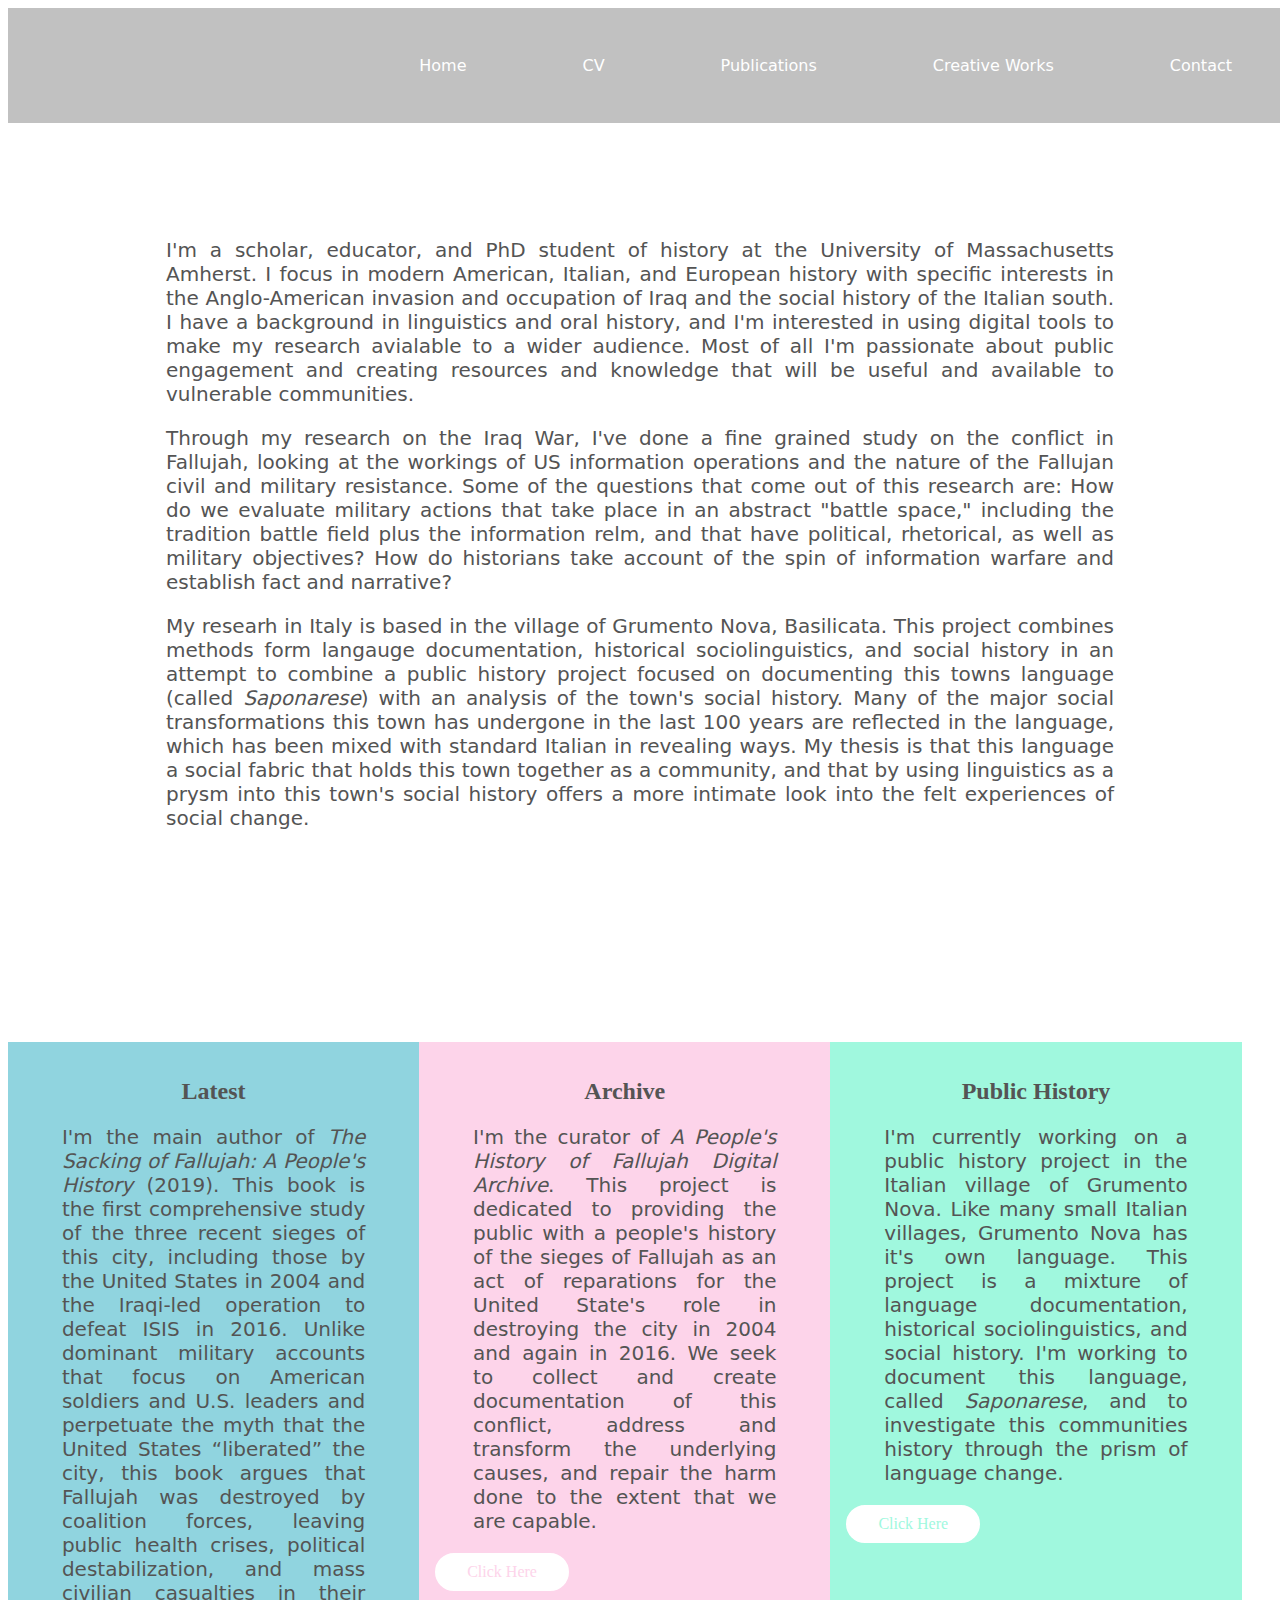
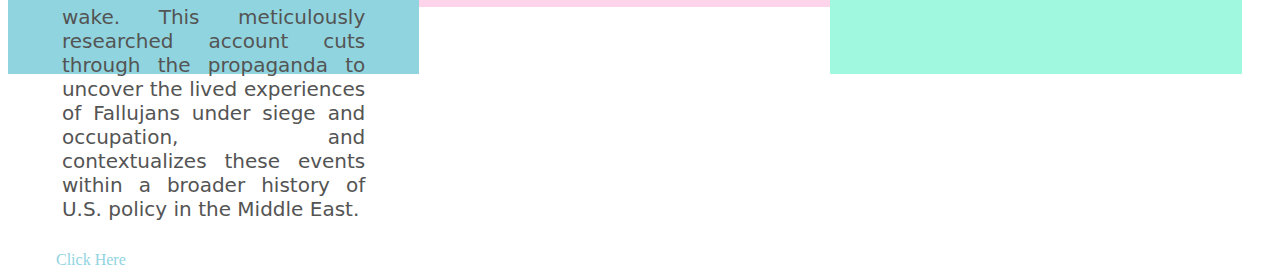
==== index.html @ 338105e7 "Dreamweaver Day 1" ====
<!doctype html>
<html>
<head>
<meta charset="UTF-8">
<title>Ross Caputi: Research, Writings, and Art</title>
 <link rel="stylesheet" href="style.css">   
</head>

<body>
    <header>
        <nav class="site-nav">
            <ul>
                <li><a href="http://www.rosscaputi.com/cv">Home</a></li>
                <li><a href="#">CV</a></li>
                <li><a href="#">Publications</a></li>
                <li><a href="#">Creative Works</a></li>
                <li><a href="#">Contact</a></li>
            </ul>
        </nav>
    </header>
    </br>
    <main>
        <div class="main">
            <p>I'm a scholar, educator, and PhD student of history at the University of Massachusetts Amherst. I focus in modern American, Italian, and European history with specific interests in the Anglo-American invasion and occupation of Iraq and the social history of the Italian south. I have a background in linguistics and oral history, and I'm interested in using digital tools to make my research avialable to a wider audience. Most of all I'm passionate about public engagement and creating resources and knowledge that will be useful and available to vulnerable communities.</p>
            <p>Through my research on the Iraq War, I've done a fine grained study on the conflict in Fallujah, looking at the workings of US information operations and the nature of the Fallujan civil and military resistance. Some of the questions that come out of this research are: How do we evaluate military actions that take place in an abstract "battle space," including the tradition battle field plus the information relm, and that have political, rhetorical, as well as military objectives? How do historians take account of the spin of information warfare and establish fact and narrative?</p>
            <p>My researh in Italy is based in the village of Grumento Nova, Basilicata. This project combines methods form langauge documentation, historical sociolinguistics, and social history in an attempt to combine a public history project focused on documenting this towns language &#40;called <i>Saponarese</i>&#41; with an analysis of the town's social history. Many of the major social transformations this town has undergone in the last 100 years are reflected in the language, which has been mixed with standard Italian in revealing ways. My thesis is that this language a social fabric that holds this town together as a community, and that by using linguistics as a prysm into this town's social history offers a more intimate look into the felt experiences of social change. </p>
            
        </div>
        <div class="row">
        <div class="sidebar">
            <h2>Latest</h2>
            <p>I'm the main author of <i>The Sacking of Fallujah: A People's History</i> &#40;2019&#41;. This book is the first comprehensive study of the three recent sieges of this city, including those by the United States in 2004 and the Iraqi-led operation to defeat ISIS in 2016. Unlike dominant military accounts that focus on American soldiers and U.S. leaders and perpetuate the myth that the United States “liberated” the city, this book argues that Fallujah was destroyed by coalition forces, leaving public health crises, political destabilization, and mass civilian casualties in their wake. This meticulously researched account cuts through the propaganda to uncover the lived experiences of Fallujans under siege and occupation, and contextualizes these events within a broader history of U.S. policy in the Middle East. </p>
            <a href="https://www.umass.edu/umpress/title/sacking-fallujah" class="button">Click Here</a>
        </div>
        <div class="sidebar1">
            <h2>Archive</h2>
            <p>I'm the curator of <i>A People's History of Fallujah Digital Archive</i>. This project is dedicated to providing the public with a people's history of the sieges of Fallujah as an act of reparations for the United State's role in destroying the city in 2004 and again in 2016. We seek to collect and create documentation of this conflict, address and transform the underlying causes, and repair the harm done to the extent that we are capable.</p>
            <a href="https://www.peopleshistoryfallujah.org/" class="button">Click Here</a>
        </div>
        <div class="sidebar2">
            <h2>Public History</h2>
            <p>I'm currently working on a public history project in the Italian village of Grumento Nova. Like many small Italian villages, Grumento Nova has it's own language. This project is a mixture of language documentation, historical sociolinguistics, and social history. I'm working to document this language, called <i>Saponarese</i>, and to investigate this communities history through the prism of language change.  </p>
            <a href="" class="button">Click Here</a>
        </div>
        </div>
    </main>
</body>
</html>
---- style.css ----
@charset "UTF-8";
/* CSS Document */
.site-nav {
    float:right;
    z-index: 400;
    display:block;
}
.site-nav ul li a {
    padding:1.5em;
    font-family: "Lucida Grande", "Lucida Sans Unicode", "Lucida Sans", "DejaVu Sans", Verdana, "sans-serif";
    color:#FFFFFF
}

.site-nav ul li {
    display: inline-block
}

.site-nav li {
    padding:2em;
}

header {
    background: #C1C1C1;
    width: 100%;
    position: absolute;
}


img {
    width: 100%;
    max-width: 100%;
    height:auto;
    vertical-align: middle;
}

h1 {
    color: #B20000;
    text-transform: none;
    font-size: 2em;
    letter-spacing: 0em;
}
H2 {
    color:#545454;
    text-align: center;
}

h3 {
    color:#545454;
    text-align: center;
}

p {
    align-content: center;
    margin-left: auto;
    margin-right: auto;
    font-size: 1.25em;
    font-family: "Lucida Grande", "Lucida Sans Unicode", "Lucida Sans", "DejaVu Sans", Verdana, "sans-serif";
    color:#545454;
    text-align: justify;
}


a:link {
    color:#4D4D4D;
    font-weight: 200;
    text-decoration: none
}

a:hover {
    color:#FBFBFB
}
.main {
    
    padding:12em 5em 12em 5em;
    display:block;
    hight: 100px;
    position:relative;
    text-justify: inter-word;
    width:75%;
    margin-left: auto;
    margin-right: auto;
}
    


.row:before, .row:after {
    content:"";
    display:table;
}

.row:after {
    clear:both;
}

.row {
    margin-left: auto;
    margin-right: auto;
}

.row p {
    position:relative;
    width: 80%;
    text-align: justify;
    align-self: center;    
}

.sidebar {
    float:left;
    width: 30%;
    height: 600px;
    padding:1em;
    background-color: #90D4DF;
    background-size: cover;
    position:relative;
    display: block;
}

.button {
    border: 2px #FFFFFF solid;
    padding: 8px 30px;
    border-radius: 30px;
    color: #FFFFFF;
    text-decoration: none;
    background-color: #FFFFFF;
    display: table-cell;
    vertical-align: bottom;

}

.sidebar a {
    color: #90D4DF;
    position: relative;
}


.sidebar1 {
    float:left;
    hight: 600px;
    width: 30%;
    padding: 1em;
    background-size: cover;
    background-color: #FDD4EA;
    position:relative;
    display:block;
}

.sidebar1 a {
    color: #FDD4EA;
}

.sidebar2 {
    float:left;
    width: 30%;
    height: 600px;
    padding: 1em;
    background-color: #A0F8DE;
    background-size: cover;
    postion:relative;
    display:block;
}

.sidebar2 a {
    color: #A0F8DE;
}
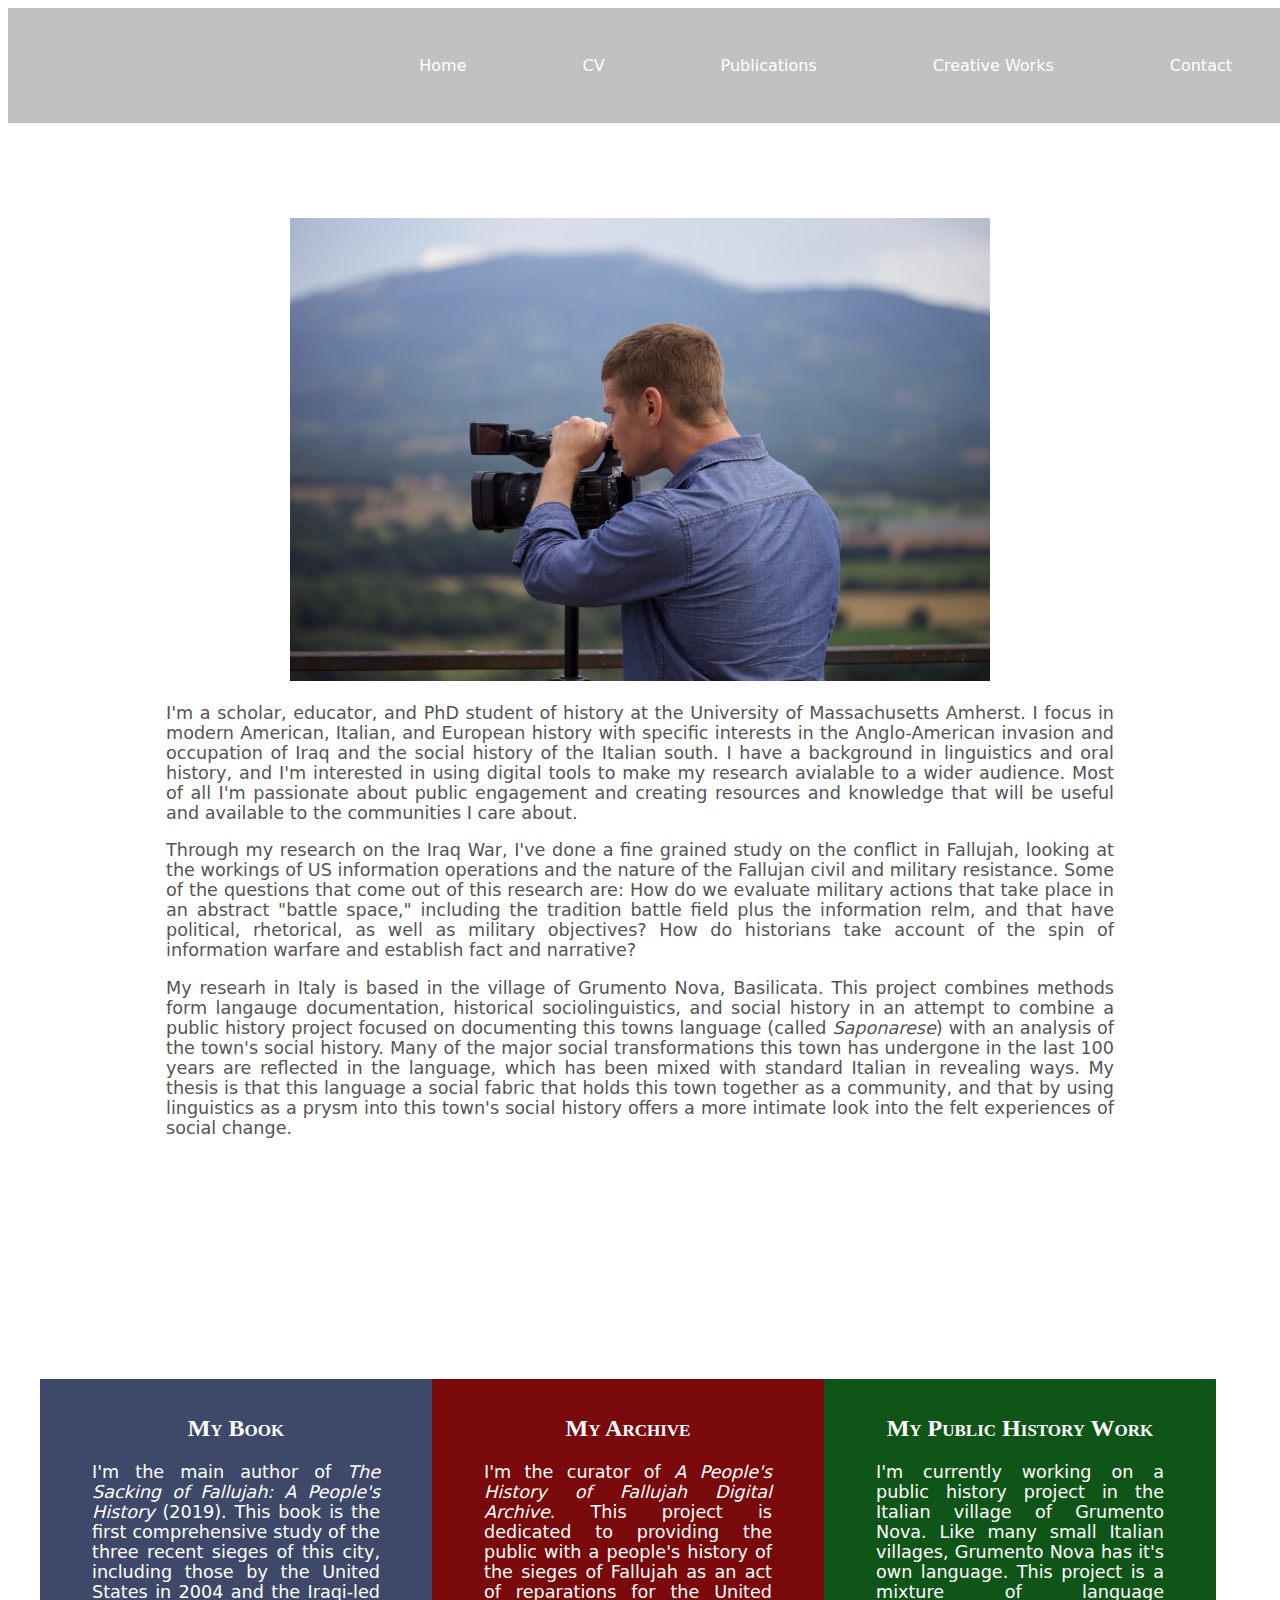
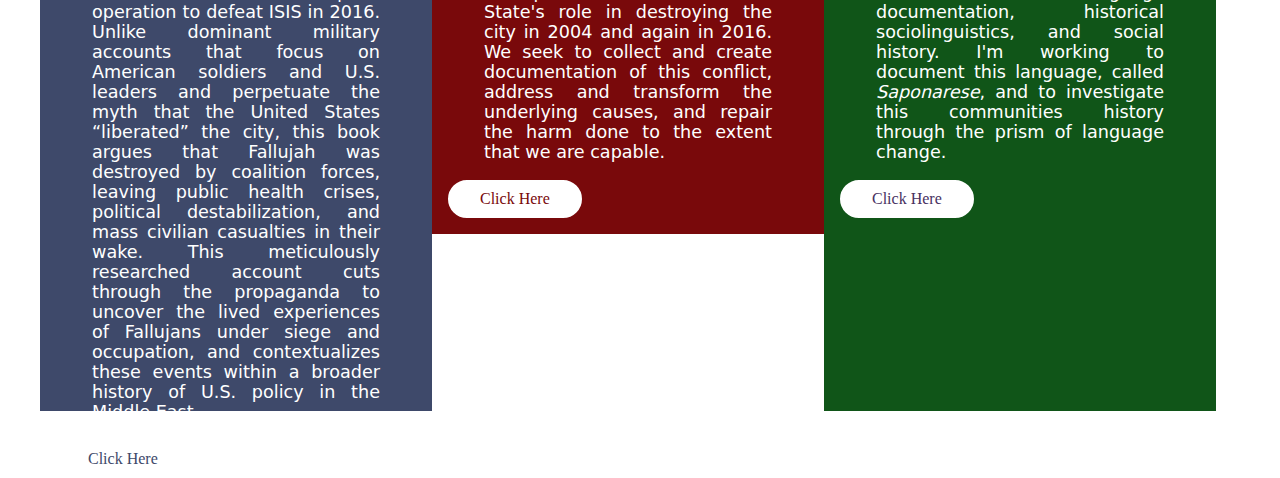
==== commit 7f36335f: "DreamWeaver day 2" ====
--- a/index.html
+++ b/index.html
@@ -10,8 +10,8 @@
     <header>
         <nav class="site-nav">
             <ul>
-                <li><a href="http://www.rosscaputi.com/cv">Home</a></li>
-                <li><a href="#">CV</a></li>
+                <li><a href="professional_site/index.html">Home</a></li>
+                <li><a href="professional_site/cv.html">CV</a></li>
                 <li><a href="#">Publications</a></li>
                 <li><a href="#">Creative Works</a></li>
                 <li><a href="#">Contact</a></li>
@@ -20,25 +20,27 @@
     </header>
     </br>
     <main>
-        <div class="main">
-            <p>I'm a scholar, educator, and PhD student of history at the University of Massachusetts Amherst. I focus in modern American, Italian, and European history with specific interests in the Anglo-American invasion and occupation of Iraq and the social history of the Italian south. I have a background in linguistics and oral history, and I'm interested in using digital tools to make my research avialable to a wider audience. Most of all I'm passionate about public engagement and creating resources and knowledge that will be useful and available to vulnerable communities.</p>
+        
+        <div class="main">    
+            <center><img src="images/profile.jpeg" width="700" height="463" alt="profile pic" /></center>
+            <p>I'm a scholar, educator, and PhD student of history at the University of Massachusetts Amherst. I focus in modern American, Italian, and European history with specific interests in the Anglo-American invasion and occupation of Iraq and the social history of the Italian south. I have a background in linguistics and oral history, and I'm interested in using digital tools to make my research avialable to a wider audience. Most of all I'm passionate about public engagement and creating resources and knowledge that will be useful and available to the communities I care about.</p>
             <p>Through my research on the Iraq War, I've done a fine grained study on the conflict in Fallujah, looking at the workings of US information operations and the nature of the Fallujan civil and military resistance. Some of the questions that come out of this research are: How do we evaluate military actions that take place in an abstract "battle space," including the tradition battle field plus the information relm, and that have political, rhetorical, as well as military objectives? How do historians take account of the spin of information warfare and establish fact and narrative?</p>
             <p>My researh in Italy is based in the village of Grumento Nova, Basilicata. This project combines methods form langauge documentation, historical sociolinguistics, and social history in an attempt to combine a public history project focused on documenting this towns language &#40;called <i>Saponarese</i>&#41; with an analysis of the town's social history. Many of the major social transformations this town has undergone in the last 100 years are reflected in the language, which has been mixed with standard Italian in revealing ways. My thesis is that this language a social fabric that holds this town together as a community, and that by using linguistics as a prysm into this town's social history offers a more intimate look into the felt experiences of social change. </p>
             
         </div>
         <div class="row">
         <div class="sidebar">
-            <h2>Latest</h2>
+            <h2><center>My Book</center></h2>
             <p>I'm the main author of <i>The Sacking of Fallujah: A People's History</i> &#40;2019&#41;. This book is the first comprehensive study of the three recent sieges of this city, including those by the United States in 2004 and the Iraqi-led operation to defeat ISIS in 2016. Unlike dominant military accounts that focus on American soldiers and U.S. leaders and perpetuate the myth that the United States “liberated” the city, this book argues that Fallujah was destroyed by coalition forces, leaving public health crises, political destabilization, and mass civilian casualties in their wake. This meticulously researched account cuts through the propaganda to uncover the lived experiences of Fallujans under siege and occupation, and contextualizes these events within a broader history of U.S. policy in the Middle East. </p>
             <a href="https://www.umass.edu/umpress/title/sacking-fallujah" class="button">Click Here</a>
         </div>
         <div class="sidebar1">
-            <h2>Archive</h2>
+            <h2><center>My Archive</center></h2>
             <p>I'm the curator of <i>A People's History of Fallujah Digital Archive</i>. This project is dedicated to providing the public with a people's history of the sieges of Fallujah as an act of reparations for the United State's role in destroying the city in 2004 and again in 2016. We seek to collect and create documentation of this conflict, address and transform the underlying causes, and repair the harm done to the extent that we are capable.</p>
             <a href="https://www.peopleshistoryfallujah.org/" class="button">Click Here</a>
         </div>
         <div class="sidebar2">
-            <h2>Public History</h2>
+            <h2><center>My Public History Work</center></h2>
             <p>I'm currently working on a public history project in the Italian village of Grumento Nova. Like many small Italian villages, Grumento Nova has it's own language. This project is a mixture of language documentation, historical sociolinguistics, and social history. I'm working to document this language, called <i>Saponarese</i>, and to investigate this communities history through the prism of language change.  </p>
             <a href="" class="button">Click Here</a>
         </div>
--- a/style.css
+++ b/style.css
@@ -25,40 +25,30 @@
     position: absolute;
 }
 
-
-img {
-    width: 100%;
-    max-width: 100%;
-    height:auto;
-    vertical-align: middle;
-}
-
 h1 {
-    color: #B20000;
+    color: #545454;
     text-transform: none;
     font-size: 2em;
     letter-spacing: 0em;
 }
 H2 {
+    font-variant: small-caps;
     color:#545454;
-    text-align: center;
 }
 
 h3 {
+    font-variant: small-caps;
     color:#545454;
-    text-align: center;
 }
 
 p {
-    align-content: center;
     margin-left: auto;
     margin-right: auto;
-    font-size: 1.25em;
+    font-size: 1.1em;
     font-family: "Lucida Grande", "Lucida Sans Unicode", "Lucida Sans", "DejaVu Sans", Verdana, "sans-serif";
     color:#545454;
     text-align: justify;
 }
-
 
 a:link {
     color:#4D4D4D;
@@ -81,8 +71,6 @@
     margin-right: auto;
 }
     
-
-
 .row:before, .row:after {
     content:"";
     display:table;
@@ -93,6 +81,7 @@
 }
 
 .row {
+    padding:2em;
     margin-left: auto;
     margin-right: auto;
 }
@@ -101,7 +90,24 @@
     position:relative;
     width: 80%;
     text-align: justify;
-    align-self: center;    
+    align-self: center;  
+    color:#FFFFFF;
+}
+
+.row1 p {
+    position:relative;
+    width: 80%;
+    text-align: justify;
+    align-self: center;  
+    color:#FFFFFF;
+}
+
+.row h2 {
+    color:#FFFFFF;
+}
+
+.row1 h2 {
+    color:#FFFFFF;
 }
 
 .sidebar {
@@ -109,7 +115,7 @@
     width: 30%;
     height: 600px;
     padding:1em;
-    background-color: #90D4DF;
+    background-color: #3E496A;
     background-size: cover;
     position:relative;
     display: block;
@@ -128,24 +134,23 @@
 }
 
 .sidebar a {
-    color: #90D4DF;
+    color: #3E496A;
     position: relative;
 }
 
-
 .sidebar1 {
     float:left;
     hight: 600px;
     width: 30%;
     padding: 1em;
     background-size: cover;
-    background-color: #FDD4EA;
+    background-color:#79090B;
     position:relative;
     display:block;
 }
 
 .sidebar1 a {
-    color: #FDD4EA;
+    color: #79090B;
 }
 
 .sidebar2 {
@@ -153,14 +158,93 @@
     width: 30%;
     height: 600px;
     padding: 1em;
-    background-color: #A0F8DE;
+    background-color:#105518;
     background-size: cover;
     postion:relative;
     display:block;
 }
 
 .sidebar2 a {
-    color: #A0F8DE;
-}
-
-
+    color: #105518;
+}
+
+.sidebar3 {
+    float:left;
+    width: 30%;
+    height: 600px;
+    padding: 1em;
+    background-color:#473161;
+    background-size: cover;
+    postion:relative;
+    display:block;
+}
+
+.sidebar2 a {
+    color: #473161;
+}
+.box {
+    float:left;
+    width: 45%;
+    height: 300px;
+    padding:1em;
+    background-color: #3E496A;
+    background-size: cover;
+    position:relative;
+    display: block;
+}
+
+.box a {
+    color: #3E496A;
+    position: relative;
+}
+
+.box1 {
+    float:right;
+    hight: 300px;
+    width: 45%;
+    padding: 1em;
+    background-size: cover;
+    background-color:#79090B;
+    position:relative;
+    display:block;
+}
+
+.box1 a {
+    color: #79090B;
+}
+
+.box2 {
+    float:left;
+    width: 45%;
+    height: 300px;
+    padding: 1em;
+    background-color:#105518;
+    background-size: cover;
+    postion:relative;
+    display:block;
+}
+
+.box2 a {
+    color: #105518;
+}
+
+.box3 {
+    float:right;
+    width: 45%;
+    height: 300px;
+    padding: 1em;
+    background-color:#473161;
+    background-size: cover;
+    postion:relative;
+    display:block;
+}
+
+.box3 a {
+    color: #473161;
+}
+
+
+
+
+
+
